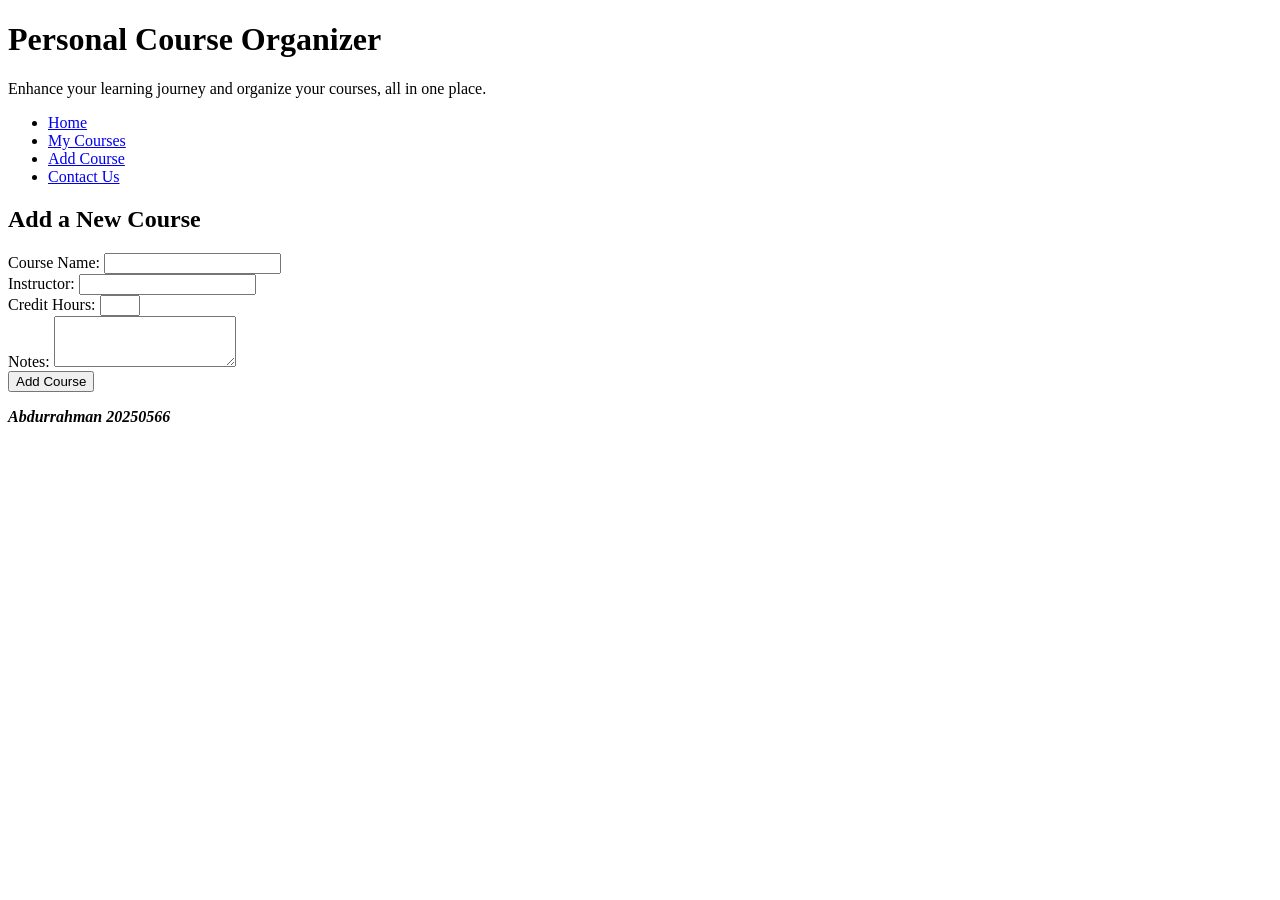
==== AddCourse.html @ 85c0fb7c "Abdurrahman" ====
<!DOCTYPE html>
<html lang="en">
<head>
    <meta charset="UTF-8">
    <meta name="viewport" content="width=device-width, initial-scale=1.0">
    <title>Add Course</title>
    <link rel="stylesheet" href="style.css">
</head>
<body>
    <header>
        <h1>Personal Course Organizer</h1>
        <p>Enhance your learning journey and organize your courses, all in one place.</p>
    </header>

    <nav>
        <ul>
            <li><a href="Home.html">Home</a></li>
            <li><a href="MyCourses.html">My Courses</a></li>
            <li><a href="AddCourse.html">Add Course</a></li>
            <li><a href="Contact.html">Contact Us</a></li>
        </ul>
    </nav>

    <main>
        <section>
            <h2>Add a New Course</h2>
            <form id="courseForm">
                <div class="form-group">
                    <label for="courseName">Course Name:</label>
                    <input type="text" id="courseName" name="courseName" required>
                </div>

                <div class="form-group">
                    <label for="instructor">Instructor:</label>
                    <input type="text" id="instructor" name="instructor" required>
                </div>

                <div class="form-group">
                    <label for="credits">Credit Hours:</label>
                    <input type="number" id="credits" name="credits" min="1" max="6" required>
                </div>

                <div class="form-group">
                    <label for="notes">Notes:</label>
                    <textarea id="notes" name="notes" rows="3"></textarea>
                </div>

                <button type="submit" class="submit-btn">Add Course</button>
            </form>
            <p id="formMessage" class="form-message"></p>
        </section>
    </main>

    <footer>
        <p><b><i>Abdurrahman 20250566</i></b></p>
    </footer>

    <script>
        document.getElementById('courseForm').addEventListener('submit', function(e) {
            e.preventDefault();
            const name = document.getElementById('courseName').value;
            const msg = document.getElementById('formMessage');
            msg.textContent = `"${name}" has been added to your courses!`;
            msg.style.color = 'green';
            this.reset();
            setTimeout(() => { msg.textContent = ''; }, 3000);
        });
    </script>
</body>
</html>
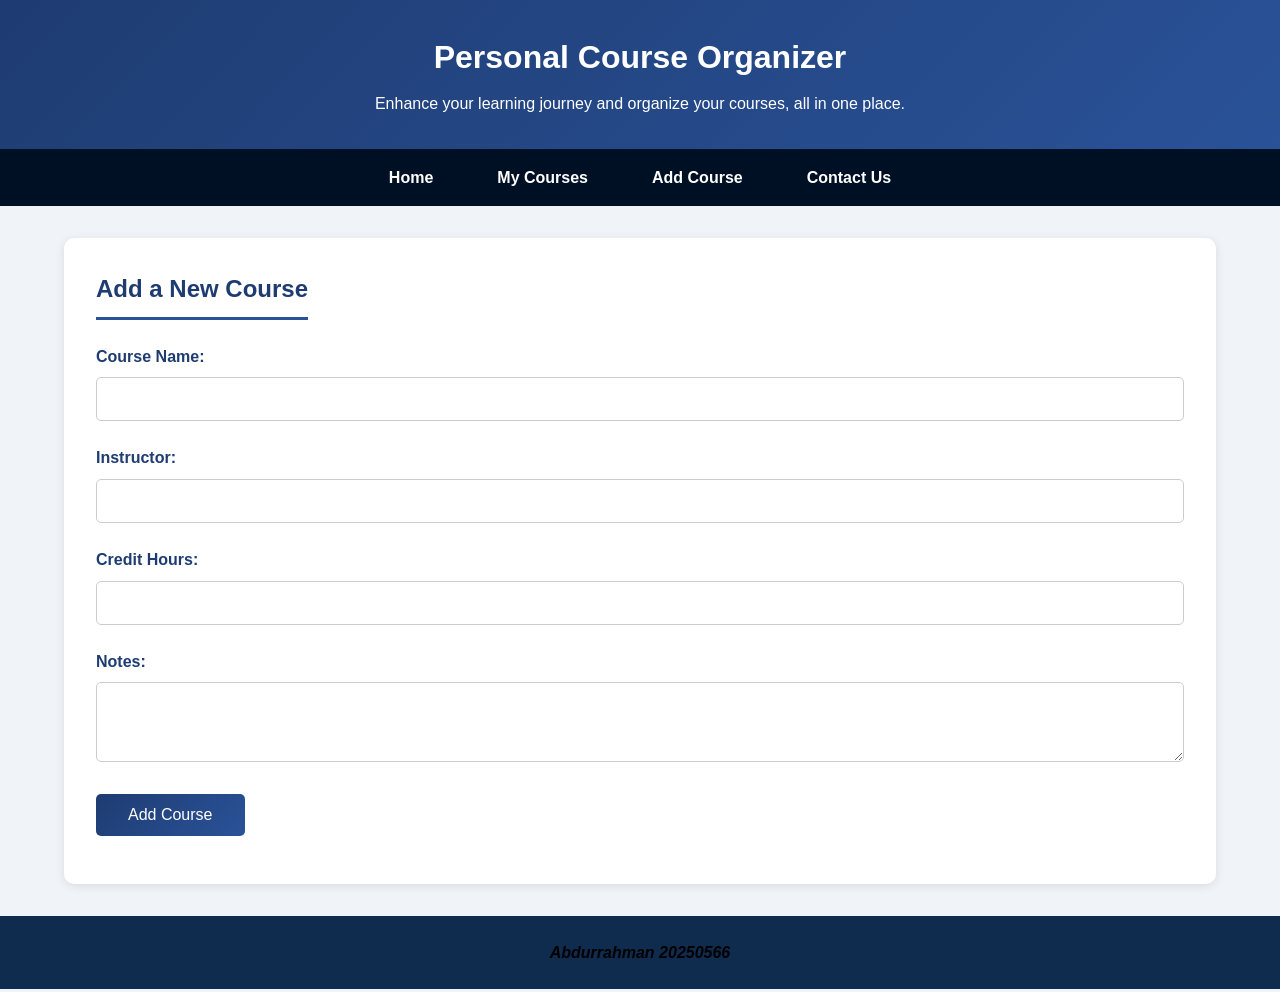
==== commit 59b2d00d: "Abdurrahman" ====
--- a/AddCourse.html
+++ b/AddCourse.html
@@ -4,7 +4,7 @@
     <meta charset="UTF-8">
     <meta name="viewport" content="width=device-width, initial-scale=1.0">
     <title>Add Course</title>
-    <link rel="stylesheet" href="style.css">
+    <link rel="stylesheet" href="Style.css">
 </head>
 <body>
     <header>
@@ -14,7 +14,7 @@
 
     <nav>
         <ul>
-            <li><a href="Home.html">Home</a></li>
+            <li><a href="index.html">Home</a></li>
             <li><a href="MyCourses.html">My Courses</a></li>
             <li><a href="AddCourse.html">Add Course</a></li>
             <li><a href="Contact.html">Contact Us</a></li>
--- a/Style.css
+++ b/Style.css
@@ -0,0 +1,265 @@
+/* overall style */
+* {
+    margin: 0;
+    padding: 0;
+    box-sizing: border-box;
+}
+
+body {
+    font-family: 'Segoe UI', Tahoma, Geneva, Verdana, sans-serif;
+    line-height: 1.6;
+    background-color: #f0f4f8;
+    color: #1a2a3a;
+}
+
+/* headers */
+header {
+    background: linear-gradient(135deg, #1e3c72, #2a5298);
+    color: white;
+    text-align: center;
+    padding: 2rem;
+}
+
+header h1 {
+    font-size: 2rem;
+    margin-bottom: 0.5rem;
+}
+
+/* navigatingg */
+nav {
+    background-color: #001024;
+    padding: 1rem;
+    position: sticky;
+    top: 0;
+    z-index: 100;
+}
+
+nav ul {
+    list-style: none;
+    display: flex;
+    justify-content: center;
+    gap: 2rem;
+    flex-wrap: wrap;
+}
+
+nav ul li a {
+    color: white;
+    text-decoration: none;
+    font-weight: bold;
+    padding: 0.5rem 1rem;
+    transition: all 0.3s ease;
+    border-radius: 5px;
+}
+
+nav ul li a:hover {
+    background-color: #3a6ea5;
+    transform: scale(1.05);
+}
+
+/* main content */
+main {
+    max-width: 1200px;
+    margin: 2rem auto;
+    padding: 0 1.5rem;
+    min-height: 60vh;
+}
+
+section {
+    background: white;
+    border-radius: 10px;
+    padding: 2rem;
+    margin-bottom: 2rem;
+    box-shadow: 0 2px 10px rgba(0,0,0,0.1);
+}
+
+section h2 {
+    color: #1e3c72;
+    margin-bottom: 1.5rem;
+    border-bottom: 3px solid #2a5298;
+    padding-bottom: 0.5rem;
+    display: inline-block;
+}
+
+/* Home */
+.features {
+    display: grid;
+    grid-template-columns: repeat(auto-fit, minmax(250px, 1fr));
+    gap: 1.5rem;
+}
+
+.feature-card {
+    background: #f8f9fa;
+    padding: 1.5rem;
+    border-radius: 10px;
+    text-align: center;
+    transition: transform 0.3s ease, box-shadow 0.3s ease;
+}
+
+.feature-card:hover {
+    transform: translateY(-5px);
+    box-shadow: 0 5px 20px rgba(0,0,0,0.15);
+}
+
+.feature-card h3 {
+    color: #2a5298;
+    margin-bottom: 0.5rem;
+}
+
+.hero {
+    text-align: center;
+    background: linear-gradient(135deg, #e8f0fe, #d4e2f5);
+}
+
+.hero h2 {
+    border-bottom: none;
+}
+
+/* tables */
+.table-container {
+    overflow-x: auto;
+}
+
+table {
+    width: 100%;
+    border-collapse: collapse;
+    background: white;
+}
+
+th, td {
+    padding: 1rem;
+    text-align: left;
+    border-bottom: 1px solid #ddd;
+}
+
+th {
+    background-color: #2a5298;
+    color: white;
+    font-weight: bold;
+}
+
+tr:hover {
+    background-color: #f1f5f9;
+    transition: background-color 0.3s ease;
+}
+
+/* forms */
+.form-group {
+    margin-bottom: 1.5rem;
+}
+
+label {
+    display: block;
+    margin-bottom: 0.5rem;
+    font-weight: bold;
+    color: #1e3c72;
+}
+
+input, textarea, select {
+    width: 100%;
+    padding: 0.75rem;
+    border: 1px solid #ccc;
+    border-radius: 5px;
+    font-size: 1rem;
+    transition: border-color 0.3s ease, box-shadow 0.3s ease;
+}
+
+input:focus, textarea:focus, select:focus {
+    outline: none;
+    border-color: #2a5298;
+    box-shadow: 0 0 5px rgba(42,82,152,0.3);
+}
+
+textarea {
+    resize: vertical;
+}
+
+.submit-btn {
+    background: linear-gradient(135deg, #1e3c72, #2a5298);
+    color: white;
+    padding: 0.75rem 2rem;
+    border: none;
+    border-radius: 5px;
+    font-size: 1rem;
+    cursor: pointer;
+    transition: transform 0.3s ease, background 0.3s ease;
+}
+
+.submit-btn:hover {
+    background: linear-gradient(135deg, #2a5298, #1e3c72);
+    transform: scale(1.02);
+}
+
+.form-message {
+    margin-top: 1rem;
+    text-align: center;
+    font-weight: bold;
+}
+
+/* Contact page */
+.contact-container {
+    display: grid;
+    grid-template-columns: repeat(auto-fit, minmax(300px, 1fr));
+    gap: 2rem;
+}
+
+.contact-info {
+    background: #f8f9fa;
+    padding: 1.5rem;
+    border-radius: 10px;
+}
+
+.contact-info p {
+    margin: 0.75rem 0;
+}
+
+/* footers */
+footer {
+    background-color: #0f2b4d;
+    color: black;
+    text-align: center;
+    padding: 1.5rem;
+    margin-top: 2rem;
+}
+
+/* the responsive design */
+@media (max-width: 768px) {
+    nav ul {
+        gap: 0.5rem;
+    }
+    
+    nav ul li a {
+        padding: 0.3rem 0.8rem;
+        font-size: 0.9rem;
+    }
+    
+    header h1 {
+        font-size: 1.5rem;
+    }
+    
+    section {
+        padding: 1rem;
+    }
+    
+    th, td {
+        padding: 0.5rem;
+        font-size: 0.9rem;
+    }
+    
+    .features {
+        grid-template-columns: 1fr;
+    }
+    
+    .contact-container {
+        grid-template-columns: 1fr;
+    }
+}
+
+@media (max-width: 480px) {
+    body {
+        font-size: 14px;
+    }
+    
+    .submit-btn {
+        width: 100%;
+    }
+}
